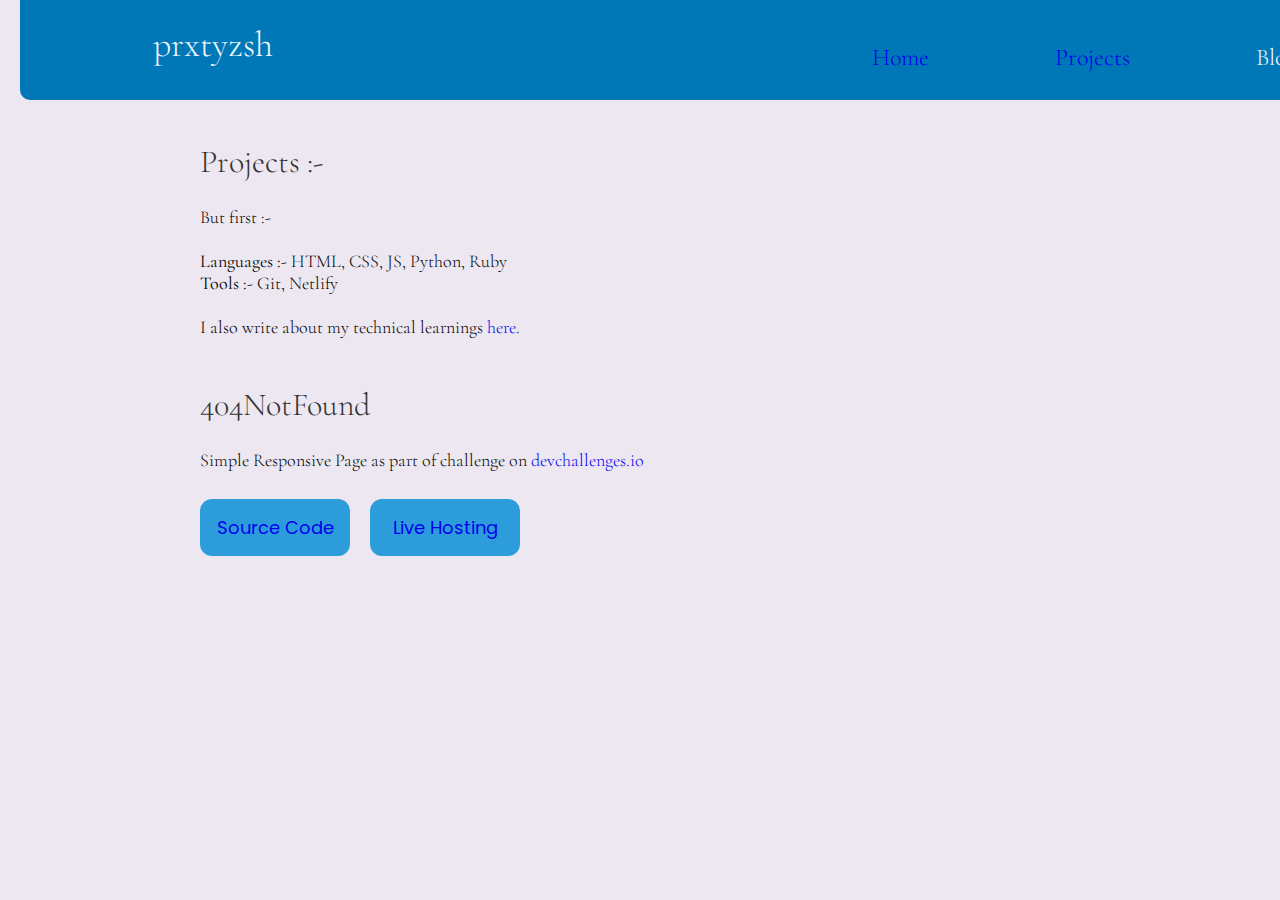
==== project.html @ bd0db721 "Merge pull request #2 from praty-1698/pratyush/dev" ====
<!DOCTYPE html>
<html lang="en">
    <head>
        <meta charset="UTF-8">
        <meta http-equiv="X-UA-Compatible" content="IE=edge">
        <meta name="viewport" content="width=device-width, initial-scale=1.0">
        <link rel="stylesheet" href="style.css">
        <link rel="icon" type="image/x-icon" href="images/favicon.png">
        <title>Portfolio | Prxtyzsh</title>
    </head>
<body>
    <div class="header-container">
        <div class="logo-box">prxtyzsh</div>
        <div class="nav-bar">
            <div class="home button"><a href="index.html" style="text-decoration: none;">Home<a></div>
            <div class="service button"><a href="project.html" style="text-decoration: none;">Projects</a></div>
            <div class="about button">Blogs</div>
        </div>
    </div>
    <div class="story">Projects :-</div>
    <div class="desc">
        But first :-<br><br>
        <b>Languages :-</b> HTML, CSS, JS, Python, Ruby<br>
        <b>Tools :-</b> Git, Netlify<br><br>
        I also write about my technical learnings <a href="project.html" style="text-decoration: none;">here.</a>
    </div>
    <div class="story">404NotFound</div>
    <div class="desc height">
        Simple Responsive Page as part of challenge on <a href="https://devchallenges.io/" style="text-decoration: none;">devchallenges.io</a>
    </div>
    <div class="project button">
        <button class="blue"><a href="https://github.com/praty-1698/404NotFound" style="text-decoration: none;">Source Code</a></button>
        <button class="blue"><a href="https://github.com/praty-1698/404NotFound" style="text-decoration: none;">Live Hosting</a></button>
    </div>
    
</body>
</html>
---- style.css ----
@import url('https://fonts.googleapis.com/css2?family=Crimson+Pro:ital,wght@0,400;0,500;0,600;1,400;1,500;1,600&family=Lora:ital,wght@1,400;1,600;1,700&family=Montserrat:ital,wght@0,100;0,200;0,600;0,700;1,100;1,200;1,500;1,600;1,700&display=swap');
@import url('https://fonts.googleapis.com/css2?family=Heebo:wght@200;400;500;600;700;800&family=Poppins:ital,wght@0,100;0,400;0,500;1,100;1,400&display=swap');
@import url('https://fonts.googleapis.com/css2?family=Heebo:wght@300;400;500;600;700&display=swap');
@import url('https://fonts.googleapis.com/css2?family=Cormorant+Garamond:ital,wght@0,300;0,400;0,500;0,600;0,700;1,300;1,400;1,500;1,600;1,700&display=swap');

body{
    background-color: #ece7f1;
    margin: 0;
}

.header-container{
    width: 1400px;
    display: flex;
    height: 100px;
    margin-left: 20px;
    margin-right: 10px;
    background-color: #0077b6;
    border-bottom-left-radius: 10px;
    border-bottom-right-radius: 10px;
}

.nav-bar{
    display: flex;
    margin-top: 40px;
    margin-left: 450px;
    height: 22px;
}

.logo-box{
    margin-left: 125px;
    margin-top: 15px;
    margin-right: 55px;
    height: 15px;
    border-width: 2px;
    padding: 8px;
    vertical-align: top;
    align-content: center;
    white-space: nowrap;
    font-family: 'Cormorant Garamond', serif;
    color: aliceblue;
    font-size: 36px;
    font-weight: 100;
    
}

.button{
    margin-left: 86px;
    margin-right: 40px;
    font-family: 'Cormorant Garamond', serif;
    color: aliceblue;
    white-space: nowrap;
    font-weight: 100;
    line-height: 36px;
    font-size: 24px;
}

.story{
    font-size: 32px;
    color: #333333;
    width: 360px;
    font-family: 'Cormorant Garamond', serif;
    font-weight: 300;
    margin-left: 200px;
    margin-top: 42px;
}

.desc{
    font-family: 'Cormorant Garamond', serif;
    font-size: 18px;
    width: 500px;
    height: 137px;
    font-weight: 100;
    margin-left: 200px;
    margin-top: 25px;
}

.blue{
    background-color: #2D9CDB;
    color: white;
    width: 150px;
    height: 57px;
    border-radius: 12px;
    border: 2px;
    font-size: 18px;
    font-family: 'Poppins', sans-serif;
}

.project{
    display: flex;
    column-gap: 20px ;
    margin-left: 200px;
}

.height{
    height: 50px;
}
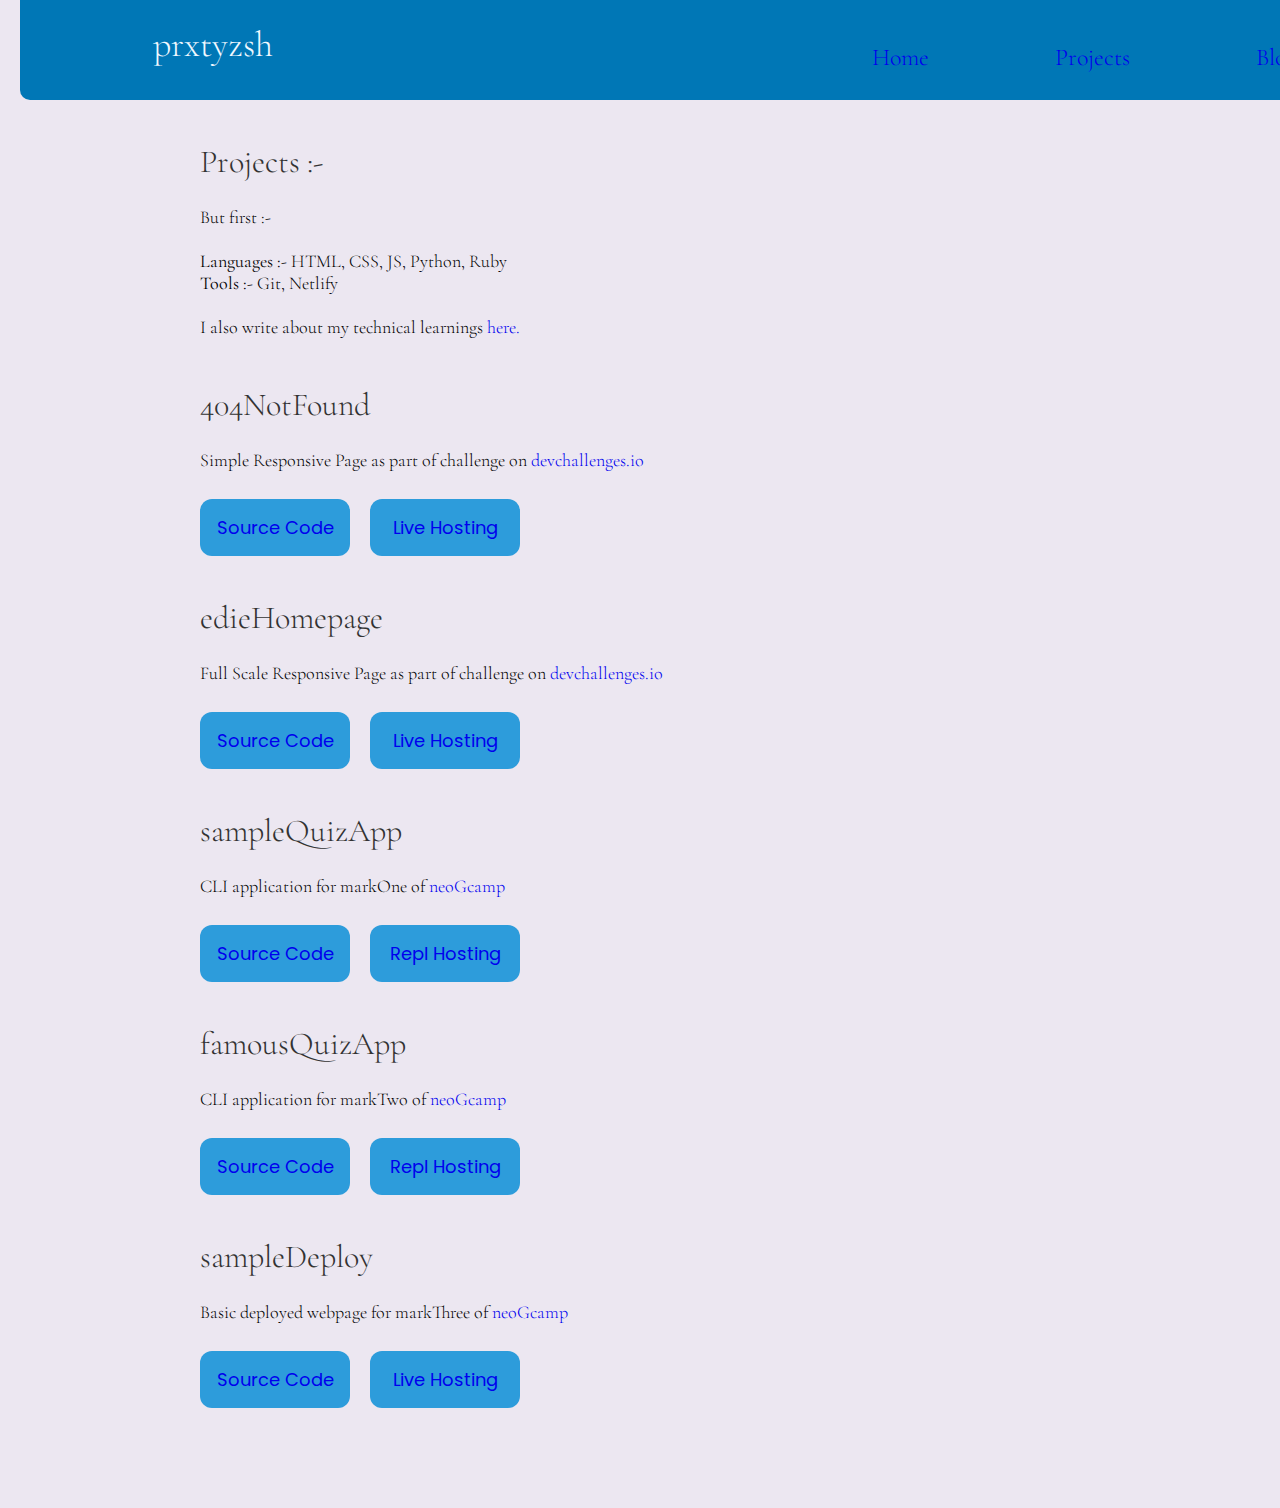
==== commit 144cc50e: "chore: add links to Blog page" ====
--- a/project.html
+++ b/project.html
@@ -14,7 +14,7 @@
         <div class="nav-bar">
             <div class="home button"><a href="index.html" style="text-decoration: none;">Home<a></div>
             <div class="service button"><a href="project.html" style="text-decoration: none;">Projects</a></div>
-            <div class="about button">Blogs</div>
+            <div class="about button"><a href="blog.html" style="text-decoration: none;">Blogs</a></div>
         </div>
     </div>
     <div class="story">Projects :-</div>
@@ -22,16 +22,54 @@
         But first :-<br><br>
         <b>Languages :-</b> HTML, CSS, JS, Python, Ruby<br>
         <b>Tools :-</b> Git, Netlify<br><br>
-        I also write about my technical learnings <a href="project.html" style="text-decoration: none;">here.</a>
+        I also write about my technical learnings <a href="blog.html" style="text-decoration: none;">here.</a>
     </div>
+
     <div class="story">404NotFound</div>
     <div class="desc height">
         Simple Responsive Page as part of challenge on <a href="https://devchallenges.io/" style="text-decoration: none;">devchallenges.io</a>
     </div>
     <div class="project button">
         <button class="blue"><a href="https://github.com/praty-1698/404NotFound" style="text-decoration: none;">Source Code</a></button>
-        <button class="blue"><a href="https://github.com/praty-1698/404NotFound" style="text-decoration: none;">Live Hosting</a></button>
+        <button class="blue"><a href="https://rabdi.netlify.app/" style="text-decoration: none;">Live Hosting</a></button>
     </div>
-    
+
+    <div class="story">edieHomepage</div>
+    <div class="desc height">
+        Full Scale Responsive Page as part of challenge on <a href="https://devchallenges.io/" style="text-decoration: none;">devchallenges.io</a>
+    </div>
+    <div class="project button">
+        <button class="blue"><a href="https://github.com/praty-1698/edieHomepage" style="text-decoration: none;">Source Code</a></button>
+        <button class="blue"><a href="https://kombuchaa.netlify.app/" style="text-decoration: none;">Live Hosting</a></button>
+    </div>
+
+    <div class="story">sampleQuizApp</div>
+    <div class="desc height">
+        CLI application for markOne of <a href="https://neog.camp/" style="text-decoration: none;">neoGcamp</a>
+    </div>
+    <div class="project button">
+        <button class="blue"><a href="https://github.com/praty-1698/neogcamp_lessonone_markone" style="text-decoration: none;">Source Code</a></button>
+        <button class="blue"><a href="https://replit.com/@PratyushGupta2/LessonOne-markOne" style="text-decoration: none;">Repl Hosting</a></button>
+    </div>
+
+    <div class="story">famousQuizApp</div>
+    <div class="desc height">
+        CLI application for markTwo of <a href="https://neog.camp/" style="text-decoration: none;">neoGcamp</a>
+    </div>
+    <div class="project button">
+        <button class="blue"><a href="https://github.com/praty-1698/neogcamp_lessonone_marktwo" style="text-decoration: none;">Source Code</a></button>
+        <button class="blue"><a href="https://replit.com/@PratyushGupta2/lessonOne-markTwo" style="text-decoration: none;">Repl Hosting</a></button>
+    </div>
+
+    <div class="story">sampleDeploy</div>
+    <div class="desc height">
+        Basic deployed webpage for markThree of <a href="https://neog.camp/" style="text-decoration: none;">neoGcamp</a>
+    </div>
+    <div class="project button">
+        <button class="blue"><a href="https://github.com/praty-1698/neogcamp_lessontwo" style="text-decoration: none;">Source Code</a></button>
+        <button class="blue"><a href="https://beeryaniboi.netlify.app/" style="text-decoration: none;">Live Hosting</a></button>
+    </div>
+
+    <div style="height: 100px;"></div>
 </body>
 </html>